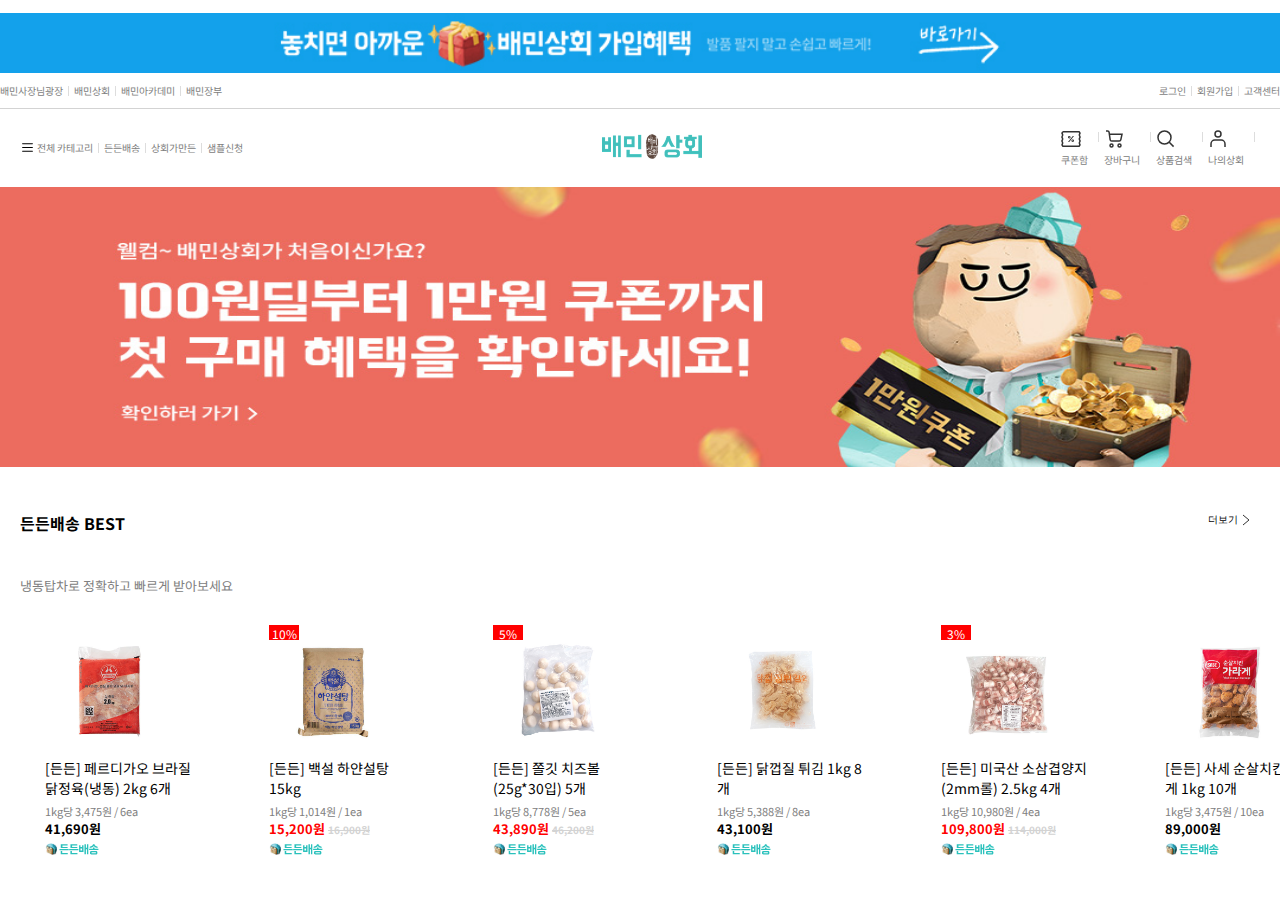
==== shinsehantan/2021_04_12_baemin_mart/index.html @ 35c14c9e "[신세한탄]: 배민 상회 구현" ====
<!DOCTYPE html>
  <head>
    <meta charset="UTF-8" />
    <link rel="stylesheet" href="index.css">
    <title>배민상회</title>
  </head>
  <body>
    <div class="app">
      <header>
        <div class="header__top-banner">
          <img src="./image/top-banner.jpg">
        </div>
        <div class="header__top-user-menu">
          <div class="header__baemin-section">
            <ul>
              <li><a href="">배민사장님광장</a><span class="header__text-bar"></span></li>
              <li><a href="">배민상회</a><span class="header__text-bar"></span></li>
              <li><a href="">배민아카데미</a><span class="header__text-bar"></span></li>
              <li><a href="">배민장부</a></li>
            </ul>
          </div>
          <div class="header__user-section">
            <ul>
              <li><a href="">로그인</a><span class="header__text-bar"></span></li>
              <li><a href="">회원가입</a><span class="header__text-bar"></span></li>
              <li><a href="">고객센터</a></li>
            </ul>
          </div>
        </div>
        <section class="header__top-logo-section">
          <div class="top-logo-section__purchase-category">
            <ul>
              <li><img class="hamburger-menu-icon" src="image/hamburger-menu-icon.svg"><a href="">전체 카테고리</a><span class="header__text-bar"></span></li>
              <li><a href="">든든배송</a><span class="header__text-bar"></span></li>
              <li><a href="">상회가만든</a><span class="header__text-bar"></span></li>
              <li><a href="">샘플신청</a></li>
            </ul>
          </div>
          <div class="top-logo-section__logo">
            <img src="image/baemin-store-logo.png">
          </div>
          <div class="top-logo-section__user-category">
            <ul>
              <li><img src="image/coupon-icon.svg"><br /><a href="">쿠폰함</a></li><span class="header__text-bar"></span>
              <li><img src="image/cart-icon.svg"><br /><a href="">장바구니</a></li><span class="header__text-bar"></span>
              <li><img src="image/search-icon.svg"><br /><a href="">상품검색</a></li><span class="header__text-bar"></span>
              <li><img src="image/user-icon.svg"><br /><a href="">나의상회</a></li><span class="header__text-bar"></span>
            </ul>
          </div>
        </section>
      </header>
      <main class="main">
          <div class="main__banner zoom">
            <img class="imaaaa" src="./image/main-banner3.jpg">
          </div>
        <section class="main__goods-section-top">
          <div class="main__goods-category-section">
            <div class="main__goods-category-title">든든배송 BEST</div>
            <span class="main__goods-category-description">냉동탑차로 정확하고 빠르게 받아보세요</span>
          </div>
          <button class="main__goods-more-button">더보기<img src="image/next-icon.svg"></button>
        </section>
        <section class="main__goods-section-middle">
          <div class="main__goods-first-line">
            <div class="main__single-goods-wrapper">
              <div class="single-goods__image-wrapper zoom"><img class="single-goods__image" src="image/goods1.jpg"></div>
              <div class="single-goods__title">[든든] 페르디가오 브라질 닭정육(냉동) 2kg 6개</div>
              <span class="single-goods__price-per-weight">1kg당 3,475원 / 6ea</span>
              <span class="single-goods__price">41,690원</span>
              <img class="single-goods__optional-mark" src="image/deundeun.svg">
            </div>
            <div class="main__single-goods-wrapper">
              <div class="single-goods__image-wrapper zoom"><div class="single-goods__discount-mark">10%</div><img class="single-goods__image" src="image/goods2.jpg"></div>
              <div class="single-goods__title">[든든] 백설 하얀설탕 15kg</div>
              <span class="single-goods__price-per-weight">1kg당 1,014원 / 1ea</span>
              <section class="single-goods__price-section">
                <span class="single-goods__price discount">15,200원</span><span class="single-goods__discount-price">16,900원</span>
              </section>
              <img class="single-goods__optional-mark" src="image/deundeun.svg">
            </div>
            <div class="main__single-goods-wrapper">
              <div class="single-goods__image-wrapper zoom"><div class="single-goods__discount-mark">5%</div><img class="single-goods__image" src="image/goods3.jpg"></div>
              <div class="single-goods__title">[든든] 쫄깃 치즈볼 (25g*30입) 5개</div>
              <span class="single-goods__price-per-weight">1kg당 8,778원 / 5ea</span>
              <section class="single-goods__price-section">
                <span class="single-goods__price discount">43,890원</span><span class="single-goods__discount-price">46,200원</span>
              </section>
              <img class="single-goods__optional-mark" src="image/deundeun.svg">
            </div>
            <div class="main__single-goods-wrapper">
              <div class="single-goods__image-wrapper zoom"><img class="single-goods__image zoom" src="image/goods4.jpg"></div>
              <div class="single-goods__title">[든든] 닭껍질 튀김 1kg 8개</div>
              <span class="single-goods__price-per-weight">1kg당 5,388원 / 8ea</span>
              <span class="single-goods__price">43,100원</span>
              <img class="single-goods__optional-mark" src="image/deundeun.svg">
            </div>
            <div class="main__single-goods-wrapper">
              <div class="single-goods__image-wrapper zoom"><div class="single-goods__discount-mark">3%</div><img class="single-goods__image" src="image/goods5.jpg"></div>
              <div class="single-goods__title">[든든] 미국산 소삼겹양지 (2mm롤) 2.5kg 4개</div>
              <span class="single-goods__price-per-weight">1kg당 10,980원 / 4ea</span>
              <section class="single-goods__price-section">
                <span class="single-goods__price discount">109,800원</span><span class="single-goods__discount-price">114,000원</span>
              </section>
              <img class="single-goods__optional-mark" src="image/deundeun.svg">
            </div>
            <div class="main__single-goods-wrapper">
              <div class="single-goods__image-wrapper zoom"><img class="single-goods__image" src="image/goods6.jpg"></div>
              <div class="single-goods__title">[든든] 사세 순살치킨 가라게 1kg 10개</div>
              <span class="single-goods__price-per-weight">1kg당 3,475원 / 10ea</span>
              <span class="single-goods__price">89,000원</span>
              <img class="single-goods__optional-mark" src="image/deundeun.svg">
            </div>
          </div>
        </section>
      </main>
    </div>
  </body>
</html>
---- shinsehantan/2021_04_12_baemin_mart/index.css ----
@import url("https://fonts.googleapis.com/css2?family=Noto+Sans+KR:wght@300&display=swap");

body {
  min-width: 1000px;
  margin: 0;
  padding: 0;
  font-family: "Noto Sans KR", sans-serif;
  font-size: 48px;
}

ul {
  padding-left: 0;
}

a {
  text-decoration: none;
}

a:visited {
  color: gray;
}

.app {
  display: flex;
  flex-direction: column;
}

.header__top-banner > img {
  width: 100%;
  height: 100;
  vertical-align: middle;
}

.zoom:hover .imaaaa {
  transform: scale(1.1);
}

.imaaaa {
  transition: all 0.3s ease;
}

.header__top-user-menu {
  display: flex;
  justify-content: space-between;
  font-size: x-small;
}

.header__baemin-section > ul {
  display: flex;
  position: absolute;
  top: 1;
  left: 0;
}

.header__user-section > ul {
  display: flex;
}

.header__baemin-section > ul > li {
  display: flex;
  flex-direction: row;
  list-style: none;
  margin: 0 5px 0 px;
}

.header__user-section > ul > li {
  display: flex;
  flex-direction: row;
  list-style: none;
  margin: 0 5px 0 px;
}

.header__text-bar {
  display: inline-block;
  width: 1px;
  height: 10px;
  margin-top: 3px;
  margin-left: 5px;
  margin-right: 5px;
  background: #ddd;
}

.header__top-logo-section {
  padding: 10px 20px 10px 20px;
  border-top: 1px solid lightgray;
  display: flex;
  font-size: x-small;
  justify-content: space-between;
  align-items: center;
}

.top-logo-section__purchase-category > ul {
  display: flex;
}

.top-logo-section__user-category > ul {
  display: flex;
}

.top-logo-section__purchase-category > ul > li {
  display: flex;
  flex-direction: row;
  list-style: none;
  margin: 0 5px 0 px;
}

.top-logo-section__user-category > ul > li {
  flex-direction: row;
  list-style: none;
  margin: 0 5px 0 0;
}

.hamburger-menu-icon {
  width: 15px;
  height: 15px;
  margin-right: 2px;
}

.top-logo-section__logo > img {
  width: 100px;
  height: 25px;
}

.top-logo-section__text-bar {
  height: 20px;
  margin-top: 3px;
  margin-left: 5px;
  margin-right: 5px;
  background: #ddd;
}

.main_banner.zoom {
  overflow: hidden;
  width: 1080px;
}

.main__banner > img {
  width: 100%;
  height: 280px;
}

.main__goods-section-top {
  display: flex;
  margin: 30px 20px 10px 20px;
}

.main__goods-category-title {
  font-size: medium;
  font-weight: bold;
}

.main__goods-category-description {
  color: gray;
  font-size: small;
}

.main__goods-more-button {
  display: flex;
  border: none;
  background-color: white;
  position: absolute;
  right: 0;
  font-size: x-small;
  margin-right: 20px;
  align-items: center;
}

.main__goods-first-line {
  display: flex;
  flex-wrap: nowrap;
  margin: 20px 40px 20px 40px;
  width: 100%;
  justify-content: space-between;
  /* height: 100vh; */
}

.single-goods__image {
  width: 130px;
  height: 130px;
}

.single-goods__discount-mark {
  background-color: red;
  position: absolute;
  width: 30px;
  height: 15px;
  font-size: 12px;
  color: white;
  text-align: center;
  align-items: center;
}

.main__single-goods-wrapper {
  display: flex;
  flex-direction: column;
  font-size: x-small;
  margin: 0 5px 10px 5px;
  align-items: flex-start;
}

.single-goods__title {
  font-size: 14px;
  margin-bottom: 5px;
  width: 150px;
}

.single-goods__price-per-weight {
  font-size: 11px;
  color: gray;
}

.single-goods__price-section,
.single-goods__price {
  font-weight: bold;
  font-size: 13px;
  margin-bottom: 5px;
}

.discount {
  color: red;
}

.single-goods__discount-price {
  margin-left: 3px;
  text-decoration: line-through;
  color: lightgrey;
  font-size: x-small;
}

.single-goods__optional-mark {
  margin-left: 0;
}
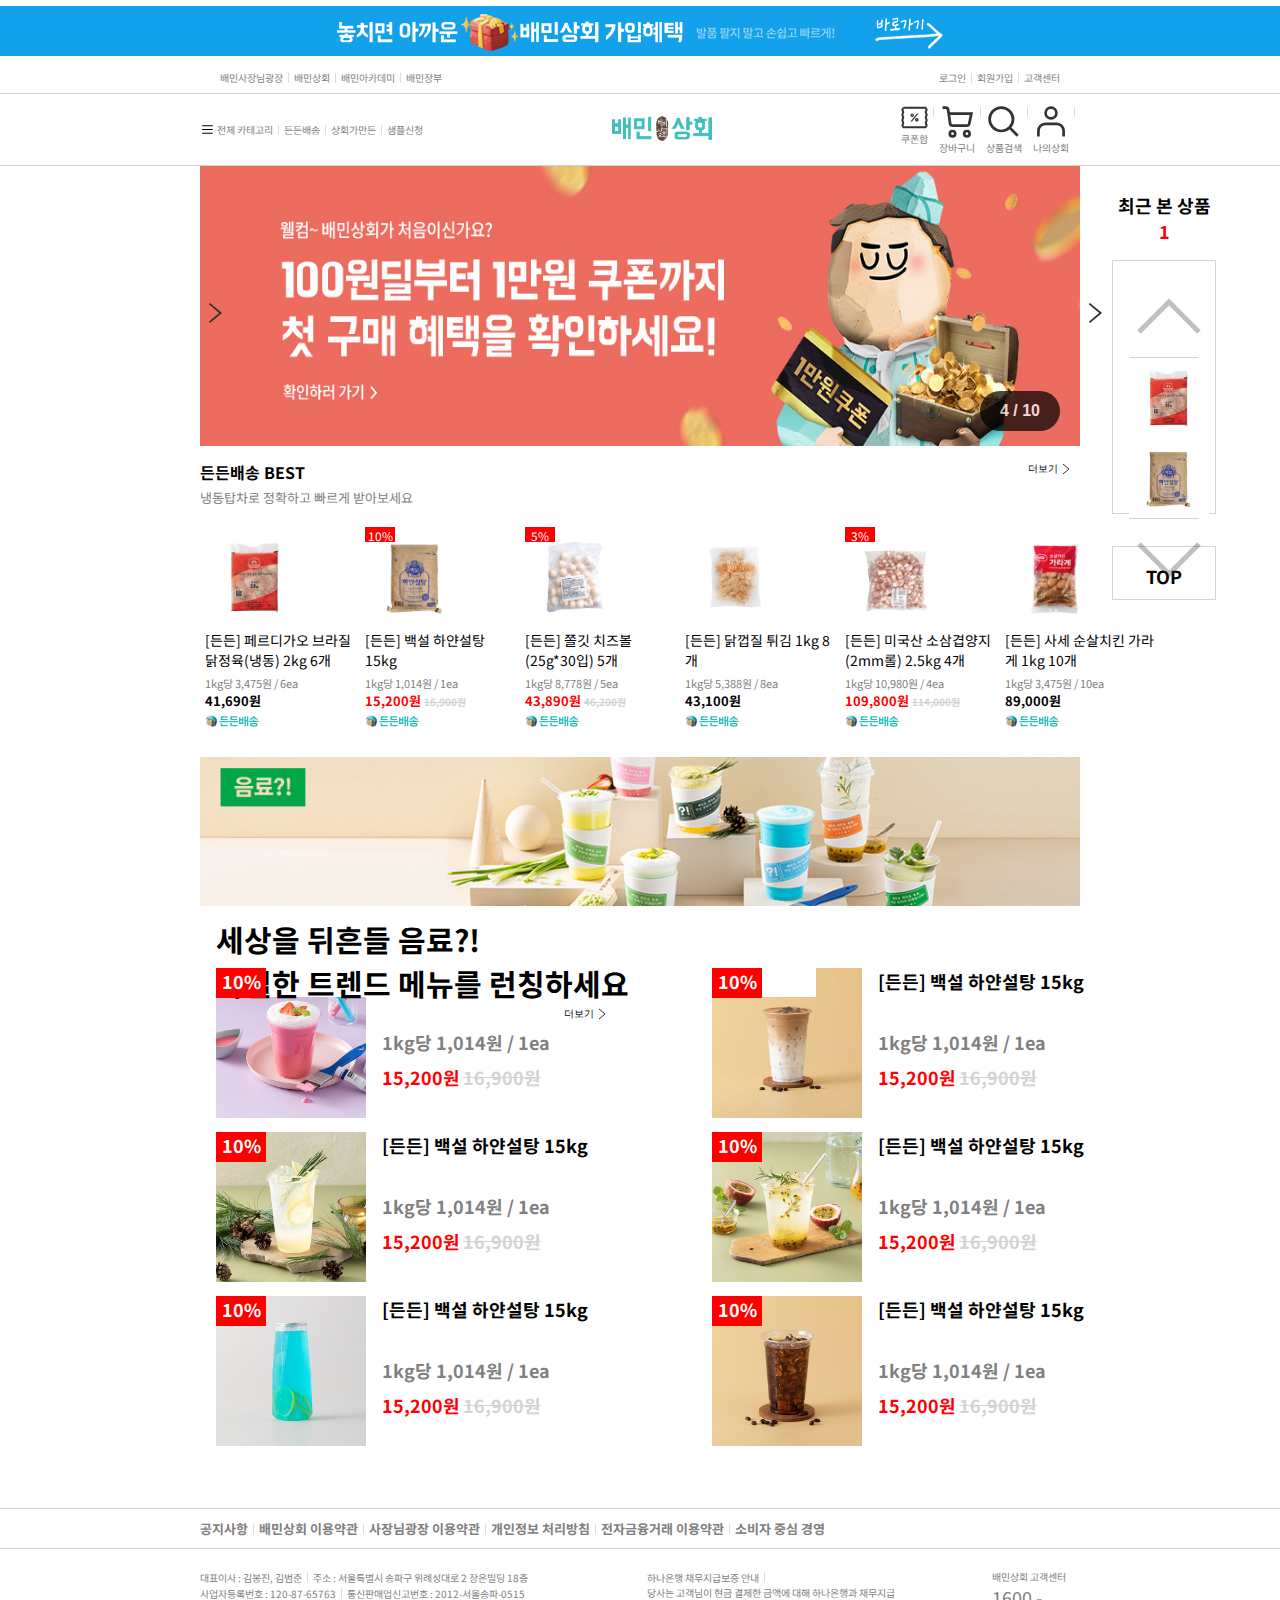
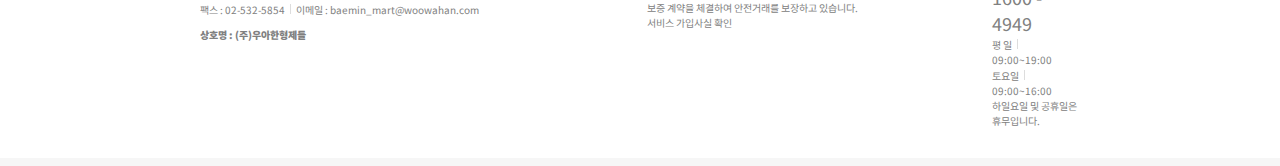
==== commit 5bf702bc: "[신세한탄] 배민 상회 2차 구현" ====
--- a/shinsehantan/2021_04_12_baemin_mart/index.html
+++ b/shinsehantan/2021_04_12_baemin_mart/index.html
@@ -8,31 +8,35 @@
     <div class="app">
       <header>
         <div class="header__top-banner">
-          <img src="./image/top-banner.jpg">
+          <button class="header__top-banner-button">
+            <img src="./image/top-banner.jpg">
+          </button>
         </div>
         <div class="header__top-user-menu">
           <div class="header__baemin-section">
             <ul>
-              <li><a href="">배민사장님광장</a><span class="header__text-bar"></span></li>
-              <li><a href="">배민상회</a><span class="header__text-bar"></span></li>
-              <li><a href="">배민아카데미</a><span class="header__text-bar"></span></li>
+              <span class="empty-space"></span>
+              <li><a href="">배민사장님광장</a><span class="text-bar"></span></li>
+              <li><a href="">배민상회</a><span class="text-bar"></span></li>
+              <li><a href="">배민아카데미</a><span class="text-bar"></span></li>
               <li><a href="">배민장부</a></li>
             </ul>
           </div>
           <div class="header__user-section">
             <ul>
-              <li><a href="">로그인</a><span class="header__text-bar"></span></li>
-              <li><a href="">회원가입</a><span class="header__text-bar"></span></li>
+              <li><a href="">로그인</a><span class="text-bar"></span></li>
+              <li><a href="">회원가입</a><span class="text-bar"></span></li>
               <li><a href="">고객센터</a></li>
+              <span class="empty-space"></span>
             </ul>
           </div>
         </div>
         <section class="header__top-logo-section">
           <div class="top-logo-section__purchase-category">
             <ul>
-              <li><img class="hamburger-menu-icon" src="image/hamburger-menu-icon.svg"><a href="">전체 카테고리</a><span class="header__text-bar"></span></li>
-              <li><a href="">든든배송</a><span class="header__text-bar"></span></li>
-              <li><a href="">상회가만든</a><span class="header__text-bar"></span></li>
+              <li><img class="hamburger-menu-icon" src="image/hamburger-menu-icon.svg"><a href="">전체 카테고리</a><span class="text-bar"></span></li>
+              <li><a href="">든든배송</a><span class="text-bar"></span></li>
+              <li><a href="">상회가만든</a><span class="text-bar"></span></li>
               <li><a href="">샘플신청</a></li>
             </ul>
           </div>
@@ -41,78 +45,228 @@
           </div>
           <div class="top-logo-section__user-category">
             <ul>
-              <li><img src="image/coupon-icon.svg"><br /><a href="">쿠폰함</a></li><span class="header__text-bar"></span>
-              <li><img src="image/cart-icon.svg"><br /><a href="">장바구니</a></li><span class="header__text-bar"></span>
-              <li><img src="image/search-icon.svg"><br /><a href="">상품검색</a></li><span class="header__text-bar"></span>
-              <li><img src="image/user-icon.svg"><br /><a href="">나의상회</a></li><span class="header__text-bar"></span>
+              <li><img src="image/coupon-icon.svg"><a href="">쿠폰함</a></li><span class="text-bar"></span>
+              <li><img src="image/cart-icon.svg"><a href="">장바구니</a></li><span class="text-bar"></span>
+              <li><img src="image/search-icon.svg"><a href="">상품검색</a></li><span class="text-bar"></span>
+              <li><img src="image/user-icon.svg"><a href="">나의상회</a></li><span class="text-bar"></span>
             </ul>
           </div>
         </section>
+        <div class="latest-watch">
+          <div class="latest-watch__title">최근 본 상품</div>
+          <div class="latest-watch__number color-red">1</div>
+          <div class="latest-watch__image-box box">
+            <img class="latest-watch__icon" src="image/up-icon.svg">
+            <span class="border-bottom-gray"></span>
+            <img src="image/goods1.jpg"><img src="image/goods2.jpg">
+            <span class="border-bottom-gray"></span>
+            <img class="latest-watch__icon" src="image/down-icon.svg">
+          </div>
+          <top class="latest-watch__top-box box">TOP</top>
+        </div>
       </header>
       <main class="main">
+        <div class="main__inner">
           <div class="main__banner zoom">
-            <img class="imaaaa" src="./image/main-banner3.jpg">
-          </div>
-        <section class="main__goods-section-top">
-          <div class="main__goods-category-section">
-            <div class="main__goods-category-title">든든배송 BEST</div>
-            <span class="main__goods-category-description">냉동탑차로 정확하고 빠르게 받아보세요</span>
-          </div>
-          <button class="main__goods-more-button">더보기<img src="image/next-icon.svg"></button>
-        </section>
-        <section class="main__goods-section-middle">
-          <div class="main__goods-first-line">
-            <div class="main__single-goods-wrapper">
-              <div class="single-goods__image-wrapper zoom"><img class="single-goods__image" src="image/goods1.jpg"></div>
-              <div class="single-goods__title">[든든] 페르디가오 브라질 닭정육(냉동) 2kg 6개</div>
-              <span class="single-goods__price-per-weight">1kg당 3,475원 / 6ea</span>
-              <span class="single-goods__price">41,690원</span>
-              <img class="single-goods__optional-mark" src="image/deundeun.svg">
-            </div>
-            <div class="main__single-goods-wrapper">
-              <div class="single-goods__image-wrapper zoom"><div class="single-goods__discount-mark">10%</div><img class="single-goods__image" src="image/goods2.jpg"></div>
-              <div class="single-goods__title">[든든] 백설 하얀설탕 15kg</div>
-              <span class="single-goods__price-per-weight">1kg당 1,014원 / 1ea</span>
-              <section class="single-goods__price-section">
-                <span class="single-goods__price discount">15,200원</span><span class="single-goods__discount-price">16,900원</span>
-              </section>
-              <img class="single-goods__optional-mark" src="image/deundeun.svg">
-            </div>
-            <div class="main__single-goods-wrapper">
-              <div class="single-goods__image-wrapper zoom"><div class="single-goods__discount-mark">5%</div><img class="single-goods__image" src="image/goods3.jpg"></div>
-              <div class="single-goods__title">[든든] 쫄깃 치즈볼 (25g*30입) 5개</div>
-              <span class="single-goods__price-per-weight">1kg당 8,778원 / 5ea</span>
-              <section class="single-goods__price-section">
-                <span class="single-goods__price discount">43,890원</span><span class="single-goods__discount-price">46,200원</span>
-              </section>
-              <img class="single-goods__optional-mark" src="image/deundeun.svg">
-            </div>
-            <div class="main__single-goods-wrapper">
-              <div class="single-goods__image-wrapper zoom"><img class="single-goods__image zoom" src="image/goods4.jpg"></div>
-              <div class="single-goods__title">[든든] 닭껍질 튀김 1kg 8개</div>
-              <span class="single-goods__price-per-weight">1kg당 5,388원 / 8ea</span>
-              <span class="single-goods__price">43,100원</span>
-              <img class="single-goods__optional-mark" src="image/deundeun.svg">
-            </div>
-            <div class="main__single-goods-wrapper">
-              <div class="single-goods__image-wrapper zoom"><div class="single-goods__discount-mark">3%</div><img class="single-goods__image" src="image/goods5.jpg"></div>
-              <div class="single-goods__title">[든든] 미국산 소삼겹양지 (2mm롤) 2.5kg 4개</div>
-              <span class="single-goods__price-per-weight">1kg당 10,980원 / 4ea</span>
-              <section class="single-goods__price-section">
-                <span class="single-goods__price discount">109,800원</span><span class="single-goods__discount-price">114,000원</span>
-              </section>
-              <img class="single-goods__optional-mark" src="image/deundeun.svg">
-            </div>
-            <div class="main__single-goods-wrapper">
-              <div class="single-goods__image-wrapper zoom"><img class="single-goods__image" src="image/goods6.jpg"></div>
-              <div class="single-goods__title">[든든] 사세 순살치킨 가라게 1kg 10개</div>
-              <span class="single-goods__price-per-weight">1kg당 3,475원 / 10ea</span>
-              <span class="single-goods__price">89,000원</span>
-              <img class="single-goods__optional-mark" src="image/deundeun.svg">
-            </div>
-          </div>
-        </section>
+            <img class="main__banner-icon before-icon" src="./image/next-icon.svg"><img class="main__banner-image" src="./image/main-banner3.jpg"><img class="main__banner-icon after-icon" src="./image/next-icon.svg"><button class="main__banner-page-count">4  /  10</button>
+          </div>
+          <section class="main__goods-section-top">
+            <div class="main__goods-category-section">
+              <div class="main__goods-category-title">든든배송 BEST</div>
+              <span class="main__goods-category-description">냉동탑차로 정확하고 빠르게 받아보세요</span>
+            </div>
+            <button class="main__goods-more-button">더보기<img src="image/next-icon.svg"></button>
+          </section>
+          <section class="main__goods-section-middle">
+            <div class="main__goods-first-line">
+              <div class="main__single-goods-wrapper">
+                <div class="single-goods__image-wrapper zoom"><img class="single-goods__image image-cover" src="image/goods1.jpg"></div>
+                <div class="single-goods__title">[든든] 페르디가오 브라질 닭정육(냉동) 2kg 6개</div>
+                <span class="single-goods__price-per-weight">1kg당 3,475원 / 6ea</span>
+                <span class="single-goods__price">41,690원</span>
+                <img class="single-goods__optional-mark" src="image/deundeun.svg">
+              </div>
+              <div class="main__single-goods-wrapper">
+                <div class="single-goods__image-wrapper zoom"><div class="single-goods__discount-mark">10%</div><img class="single-goods__image" src="image/goods2.jpg"></div>
+                <div class="single-goods__title">[든든] 백설 하얀설탕 15kg</div>
+                <span class="single-goods__price-per-weight">1kg당 1,014원 / 1ea</span>
+                <section class="single-goods__price-section">
+                  <span class="single-goods__price discount">15,200원</span><span class="single-goods__discount-price">16,900원</span>
+                </section>
+                <img class="single-goods__optional-mark" src="image/deundeun.svg">
+              </div>
+              <div class="main__single-goods-wrapper">
+                <div class="single-goods__image-wrapper zoom"><div class="single-goods__discount-mark">5%</div><img class="single-goods__image" src="image/goods3.jpg"></div>
+                <div class="single-goods__title">[든든] 쫄깃 치즈볼 (25g*30입) 5개</div>
+                <span class="single-goods__price-per-weight">1kg당 8,778원 / 5ea</span>
+                <section class="single-goods__price-section">
+                  <span class="single-goods__price discount">43,890원</span><span class="single-goods__discount-price">46,200원</span>
+                </section>
+                <img class="single-goods__optional-mark" src="image/deundeun.svg">
+              </div>
+              <div class="main__single-goods-wrapper">
+                <div class="single-goods__image-wrapper zoom"><img class="single-goods__image zoom" src="image/goods4.jpg"></div>
+                <div class="single-goods__title">[든든] 닭껍질 튀김 1kg 8개</div>
+                <span class="single-goods__price-per-weight">1kg당 5,388원 / 8ea</span>
+                <span class="single-goods__price">43,100원</span>
+                <img class="single-goods__optional-mark" src="image/deundeun.svg">
+              </div>
+              <div class="main__single-goods-wrapper">
+                <div class="single-goods__image-wrapper zoom"><div class="single-goods__discount-mark">3%</div><img class="single-goods__image" src="image/goods5.jpg"></div>
+                <div class="single-goods__title">[든든] 미국산 소삼겹양지 (2mm롤) 2.5kg 4개</div>
+                <span class="single-goods__price-per-weight">1kg당 10,980원 / 4ea</span>
+                <section class="single-goods__price-section">
+                  <span class="single-goods__price discount">109,800원</span><span class="single-goods__discount-price">114,000원</span>
+                </section>
+                <img class="single-goods__optional-mark" src="image/deundeun.svg">
+              </div>
+              <div class="main__single-goods-wrapper">
+                <div class="single-goods__image-wrapper zoom"><img class="single-goods__image" src="image/goods6.jpg"></div>
+                <div class="single-goods__title">[든든] 사세 순살치킨 가라게 1kg 10개</div>
+                <span class="single-goods__price-per-weight">1kg당 3,475원 / 10ea</span>
+                <span class="single-goods__price">89,000원</span>
+                <img class="single-goods__optional-mark" src="image/deundeun.svg">
+              </div>
+            </div>
+          </section>
+          <section class="main__beverage">
+            <div class="main__beverage-banner-image-section">
+              <div>
+                <img class="main__beverage-banner" src="./image/beverage-banner.jpg">
+              </div>
+              <div class="main__beverage-text-section">
+                <div>
+                  세상을 뒤흔들 음료?!
+                </div>
+                <div>
+                  특별한 트렌드 메뉴를 런칭하세요
+                </div>
+                  <button class="main__goods-more-button beverage-more-button">더보기<img src="image/next-icon.svg"></button>
+              </div>
+            </div>
+            <div class="main__beverage-goods-section">
+              <div class="main__beverage-goods-first-section">
+                <div class="main__beverage-goods-wrapper">
+                  <div>
+                    <div class="single-beverage__image-wrapper zoom"><div class="single-beverage__discount-mark">10%</div><img class="single-beverage__image" src="image/bev1.jpg"></div>
+                  </div>
+                  <div>
+                    <div class="single-beverage__title">[든든] 백설 하얀설탕 15kg</div>
+                    <span class="single-beverage__price-per-weight">1kg당 1,014원 / 1ea</span>
+                    <section class="single-beverage__price-section">
+                      <span class="single-beverage__price discount">15,200원</span><span class="single-beverage__discount-price">16,900원</span>
+                    </section>
+                  </div>
+                </div>
+                <div class="main__beverage-goods-wrapper">
+                  <div>
+                    <div class="single-beverage__image-wrapper zoom"><div class="single-beverage__discount-mark">10%</div><img class="single-beverage__image" src="image/bev2.jpg"></div>
+                  </div>
+                  <div>
+                    <div class="single-beverage__title">[든든] 백설 하얀설탕 15kg</div>
+                    <span class="single-beverage__price-per-weight">1kg당 1,014원 / 1ea</span>
+                    <section class="single-beverage__price-section">
+                      <span class="single-beverage__price discount">15,200원</span><span class="single-beverage__discount-price">16,900원</span>
+                    </section>
+                  </div>
+                </div>
+              </div>
+              <div class="main__beverage-goods-second-section">
+                <div class="main__beverage-goods-wrapper">
+                  <div>
+                    <div class="single-beverage__image-wrapper zoom"><div class="single-beverage__discount-mark">10%</div><img class="single-beverage__image" src="image/bev3.jpg"></div>
+                  </div>
+                  <div>
+                    <div class="single-beverage__title">[든든] 백설 하얀설탕 15kg</div>
+                    <span class="single-beverage__price-per-weight">1kg당 1,014원 / 1ea</span>
+                    <section class="single-beverage__price-section">
+                      <span class="single-beverage__price discount">15,200원</span><span class="single-beverage__discount-price">16,900원</span>
+                    </section>
+                  </div>
+                </div>
+                <div class="main__beverage-goods-wrapper">
+                  <div>
+                    <div class="single-beverage__image-wrapper zoom"><div class="single-beverage__discount-mark">10%</div><img class="single-beverage__image" src="image/bev4.jpg"></div>
+                  </div>
+                  <div>
+                    <div class="single-beverage__title">[든든] 백설 하얀설탕 15kg</div>
+                    <span class="single-beverage__price-per-weight">1kg당 1,014원 / 1ea</span>
+                    <section class="single-beverage__price-section">
+                      <span class="single-beverage__price discount">15,200원</span><span class="single-beverage__discount-price">16,900원</span>
+                    </section>
+                  </div>
+                </div>
+              </div>
+              <div class="main__beverage-goods-third-section">
+                <div class="main__beverage-goods-wrapper">
+                  <div>
+                    <div class="single-beverage__image-wrapper zoom"><div class="single-beverage__discount-mark">10%</div><img class="single-beverage__image" src="image/bev5.jpg"></div>
+                  </div>
+                  <div>
+                    <div class="single-beverage__title">[든든] 백설 하얀설탕 15kg</div>
+                    <span class="single-beverage__price-per-weight">1kg당 1,014원 / 1ea</span>
+                    <section class="single-beverage__price-section">
+                      <span class="single-beverage__price discount">15,200원</span><span class="single-beverage__discount-price">16,900원</span>
+                    </section>
+                  </div>
+                </div>
+                <div class="main__beverage-goods-wrapper">
+                  <div>
+                    <div class="single-beverage__image-wrapper zoom"><div class="single-beverage__discount-mark">10%</div><img class="single-beverage__image" src="image/bev6.jpg"></div>
+                  </div>
+                  <div>
+                    <div class="single-beverage__title">[든든] 백설 하얀설탕 15kg</div>
+                    <span class="single-beverage__price-per-weight">1kg당 1,014원 / 1ea</span>
+                    <section class="single-beverage__price-section">
+                      <span class="single-beverage__price discount">15,200원</span><span class="single-beverage__discount-price">16,900원</span>
+                    </section>
+                  </div>
+                </div>
+              </div>
+  
+                
+                  
+            </div>
+          </section>
+        </div>
+
       </main>
+      <footer>
+        <div class="footer__policy-section">
+          <ul class="policy-section__list-wrapper">
+            <li class="policy-section__list"><a href="">공지사항</a><span class="text-bar"></span></li>
+            <li class="policy-section__list"><a href="">배민상회 이용약관</a><span class="text-bar"></span></li>
+            <li class="policy-section__list"><a href="">사장님광장 이용약관</a><span class="text-bar"></span></li>
+            <li class="policy-section__list"><a href="">개인정보 처리방침</a><span class="text-bar"></span></li>
+            <li class="policy-section__list"><a href="">전자금융거래 이용약관</a><span class="text-bar"></span></li>
+            <li class="policy-section__list"><a href="">소비자 중심 경영</a></li>
+          </ul>
+        </div>
+        <div class="footer__address-section">
+          <div class="footer__address-section-left">
+            <ul>
+              <li><a href="">대표이사 : 김봉진, 김범준</a><span class="text-bar"></span><a href="">주소 : 서울특별시 송파구 위례성대로 2 장은빌딩 18층</a></li>
+              <li><a href="">사업자등록번호 : 120-87-65763</a><span class="text-bar"></span><a href="">통신판매업신고번호 : 2012-서울송파-0515</a></li>
+              <li><a href="">팩스 : 02-532-5854</a><span class="text-bar"></span><a href="">이메일 : baemin_mart@woowahan.com</a></li>
+              <li class="address-section__woowa"><a href=""><strong>상호명 : (주)우아한형제들</strong></a></li>
+            </ul>
+          </div>
+          <div class="footer__address-section-middle">
+            <ul>
+              <li><a href="">하나은행 채무지급보증 안내</a><span class="text-bar"></li>
+              <li class="address-section__safety-description"><a href="">당사는 고객님이 현금 결제한 금액에 대해 하나은행과 채무지급보증 계약을 체결하여 안전거래를 보장하고 있습니다.</a></li>
+              <li><a href="">서비스 가입사실 확인</a></li>
+            </ul>
+          </div>
+          <div class="footer__address-section-right">
+            <li><a href="">배민상회 고객센터</a></li>
+            <li><a class="address-section-right__number" href="">1600 - 4949</a></li>
+            <li><a href="">평     일</a><span class="text-bar"></span><a href="">09:00~19:00</a></li>
+            <li><a href="">토요일</a><span class="text-bar"></span><a href="">09:00~16:00</a></li>
+            <li><a href="">하일요일 및 공휴일은 휴무입니다.</a></li>
+          </div>
+        </div>
+      </footer>
     </div>
   </body>
 </html>--- a/shinsehantan/2021_04_12_baemin_mart/index.css
+++ b/shinsehantan/2021_04_12_baemin_mart/index.css
@@ -1,15 +1,23 @@
 @import url("https://fonts.googleapis.com/css2?family=Noto+Sans+KR:wght@300&display=swap");
 
 body {
-  min-width: 1000px;
+  /* width: 100%; */
+  min-width: 1080px;
   margin: 0;
   padding: 0;
   font-family: "Noto Sans KR", sans-serif;
   font-size: 48px;
+  /* background-color: gray; */
+  background-color: rgb(246, 246, 246);
 }
 
 ul {
-  padding-left: 0;
+  margin: 0;
+  padding: 0;
+}
+
+li {
+  list-style: none;
 }
 
 a {
@@ -20,36 +28,108 @@
   color: gray;
 }
 
-.app {
-  display: flex;
-  flex-direction: column;
-}
-
-.header__top-banner > img {
+header {
+  position: relative;
+  background-color: white;
+  /* top: -10px; */
+}
+
+.header__top-banner-button {
+  position: relative;
+  border-style: none;
+  background-color: rgba(0, 0, 0, 0);
   width: 100%;
-  height: 100;
-  vertical-align: middle;
-}
-
-.zoom:hover .imaaaa {
+  height: 100px;
+  text-size-adjust: 100%;
+  overflow: hidden;
+}
+
+.main__banner {
+  position: relative;
+}
+
+.main__banner-icon {
+  position: absolute;
+  top: 50%;
+  transform: translate3d(0, -50%, 0);
+  z-index: 1;
+}
+
+.main__banner .main__banner-icon {
+  width: 30px;
+  height: 30px;
+}
+
+.main__banner-icon .before-icon {
+  transform: rotate(-90deg);
+  left: 1rem;
+}
+
+.main__banner-icon .after-icon {
+  position: absolute;
+  bottom: 10%;
+  right: 1rem;
+}
+
+.main__banner-page-count {
+  position: absolute;
+  bottom: 10%;
+  right: 20px;
+  border-radius: 5rem;
+  width: 80px;
+  height: 40px;
+  border: none;
+  color: white;
+  font-weight: bold;
+  font-size: medium;
+  background-color: black;
+  opacity: 0.7;
+}
+
+.header__top-banner {
+  margin: 0;
+}
+
+.header__top-banner-button {
+  width: 100vw;
+  height: 50px;
+  background-color: rgb(18, 161, 234);
+}
+
+.header__top-banner-button > img {
+  margin: 0;
+  padding: 0;
+  /* vertical-align: middle; */
+  /* position: absolute;
+  width: 1080px;
+  height: 300px;
+  vertical-align: middle; */
+}
+
+.zoom:hover .main__banner-image {
   transform: scale(1.1);
 }
 
-.imaaaa {
+.main__banner-image {
   transition: all 0.3s ease;
 }
 
 .header__top-user-menu {
+  padding: 0 200px;
   display: flex;
   justify-content: space-between;
   font-size: x-small;
+  margin-bottom: 0.5rem;
+}
+
+.empty-space {
+  width: 20px;
 }
 
 .header__baemin-section > ul {
   display: flex;
   position: absolute;
   top: 1;
-  left: 0;
 }
 
 .header__user-section > ul {
@@ -59,18 +139,16 @@
 .header__baemin-section > ul > li {
   display: flex;
   flex-direction: row;
-  list-style: none;
   margin: 0 5px 0 px;
 }
 
 .header__user-section > ul > li {
   display: flex;
   flex-direction: row;
-  list-style: none;
   margin: 0 5px 0 px;
 }
 
-.header__text-bar {
+.text-bar {
   display: inline-block;
   width: 1px;
   height: 10px;
@@ -81,8 +159,9 @@
 }
 
 .header__top-logo-section {
-  padding: 10px 20px 10px 20px;
+  padding: 10px 200px;
   border-top: 1px solid lightgray;
+  border-bottom: 1px solid lightgray;
   display: flex;
   font-size: x-small;
   justify-content: space-between;
@@ -105,9 +184,11 @@
 }
 
 .top-logo-section__user-category > ul > li {
-  flex-direction: row;
+  display: flex;
+  flex-direction: column;
+  align-content: center;
   list-style: none;
-  margin: 0 5px 0 0;
+  /* margin: 0 5px 0 0; */
 }
 
 .hamburger-menu-icon {
@@ -129,6 +210,14 @@
   background: #ddd;
 }
 
+.main {
+  /* margin: 0; */
+  padding: 0 200px;
+  background-color: white;
+  display: flex;
+  flex-direction: column;
+}
+
 .main_banner.zoom {
   overflow: hidden;
   width: 1080px;
@@ -141,15 +230,26 @@
 
 .main__goods-section-top {
   display: flex;
-  margin: 30px 20px 10px 20px;
+  /* margin: 30px 20px 10px 20px; */
+}
+
+.main__goods-section-middle {
+  display: flex;
+  position: relative;
+  /* max-width: 400px; */
+  /* margin: 30px 20px 10px 20px; */
 }
 
 .main__goods-category-title {
+  color: black;
+  font-weight: bold;
   font-size: medium;
   font-weight: bold;
 }
 
 .main__goods-category-description {
+  display: flex;
+  margin-top: 0.25rem;
   color: gray;
   font-size: small;
 }
@@ -161,22 +261,23 @@
   position: absolute;
   right: 0;
   font-size: x-small;
-  margin-right: 20px;
+  margin-right: 200px;
   align-items: center;
 }
 
 .main__goods-first-line {
+  /* display: inline-block; */
   display: flex;
   flex-wrap: nowrap;
-  margin: 20px 40px 20px 40px;
+  margin: 20px 0;
   width: 100%;
   justify-content: space-between;
   /* height: 100vh; */
 }
 
 .single-goods__image {
-  width: 130px;
-  height: 130px;
+  width: 100px;
+  height: 100px;
 }
 
 .single-goods__discount-mark {
@@ -230,3 +331,194 @@
 .single-goods__optional-mark {
   margin-left: 0;
 }
+
+footer {
+  background-color: white;
+  display: flex;
+  flex-direction: column;
+  justify-content: space-between;
+  font-size: x-small;
+  margin-bottom: 0.5rem;
+}
+
+.footer__policy-section {
+  padding: 0 200px;
+  border-top: 1px solid lightgray;
+}
+
+.policy-section__list-wrapper {
+  display: flex;
+  font-size: small;
+  margin: 10px 0;
+  font-weight: bold;
+}
+
+.footer__address-section {
+  display: flex;
+  justify-content: space-between;
+  padding: 0 200px;
+  padding-top: 20px;
+  margin-bottom: 30px;
+  border-top: 1px solid lightgray;
+}
+
+.address-section__woowa {
+  margin-top: 10px;
+  font-weight: bold;
+}
+
+.footer__address-section-left {
+  width: 40%;
+}
+
+.footer__address-section-middle {
+  width: 30%;
+  max-width: 250px;
+}
+
+.footer__address-section-right {
+  width: 10%;
+}
+
+.address-section-right__number {
+  /* font-weight: bold;
+  color: black; */
+  font-size: large;
+}
+
+.latest-watch {
+  position: absolute;
+  display: flex;
+  flex-direction: column;
+  align-items: center;
+  top: 12rem;
+  right: 3rem;
+  font-size: large;
+  font-weight: 700;
+}
+
+.color-red {
+  color: red;
+}
+
+.box {
+  display: flex;
+  flex-direction: column;
+  border: 1px solid lightgrey;
+  margin: 1rem;
+  padding: 1rem;
+}
+
+.latest-watch__image-box {
+  width: 70px;
+  height: 220px;
+}
+
+.latest-watch__top-box {
+  width: 70px;
+  height: 20px;
+  text-align: center;
+}
+
+.latest-watch__image-box img {
+  width: 80px;
+  height: 80px;
+}
+
+.border-bottom-gray {
+  border-bottom: 1px solid lightgrey;
+}
+
+.latest-watch__icon {
+  opacity: 0.3;
+}
+
+.main__beverage {
+  width: 100%;
+  position: relative;
+}
+
+.main__beverage-banner {
+  width: 100%;
+}
+
+.main__beverage-text-section {
+  position: absolute;
+  top: 10rem;
+  left: 1rem;
+  border: none;
+  background-color: white;
+  width: 600px;
+  height: 80px;
+  font-weight: bold;
+  font-size: 30px;
+}
+
+.single-beverage__image {
+  width: 150px;
+  height: 150px;
+  margin-right: 1rem;
+}
+
+.single-beverage__discount-mark {
+  background-color: red;
+  position: absolute;
+  width: 50px;
+  height: 30px;
+  font-size: 18px;
+  font-weight: bold;
+  color: white;
+  text-align: center;
+  align-items: center;
+}
+
+.single-beverage__title {
+  font-size: 18px;
+  width: 250px;
+  font-weight: bold;
+}
+
+.single-beverage__price-per-weight {
+  font-size: 18px;
+  color: gray;
+  font-weight: bold;
+}
+
+.single-beverage__price-section,
+.single-beverage__price {
+  font-weight: bold;
+  font-size: 18px;
+}
+
+.single-beverage__discount-price {
+  margin-left: 3px;
+  text-decoration: line-through;
+  color: lightgrey;
+  font-size: 18px;
+  font-weight: bold;
+}
+
+.single-beverage__optional-mark {
+  margin-left: 0;
+}
+
+.main__beverage-goods-first-section,
+.main__beverage-goods-second-section,
+.main__beverage-goods-third-section {
+  display: flex;
+  flex-direction: row;
+}
+
+.main__beverage-goods-wrapper {
+  display: flex;
+  flex-direction: row;
+  margin-right: 5rem;
+}
+
+.main__beverage-goods-section {
+  margin: 3rem 1rem;
+}
+
+.beverage-more-button {
+  right: 0;
+}
